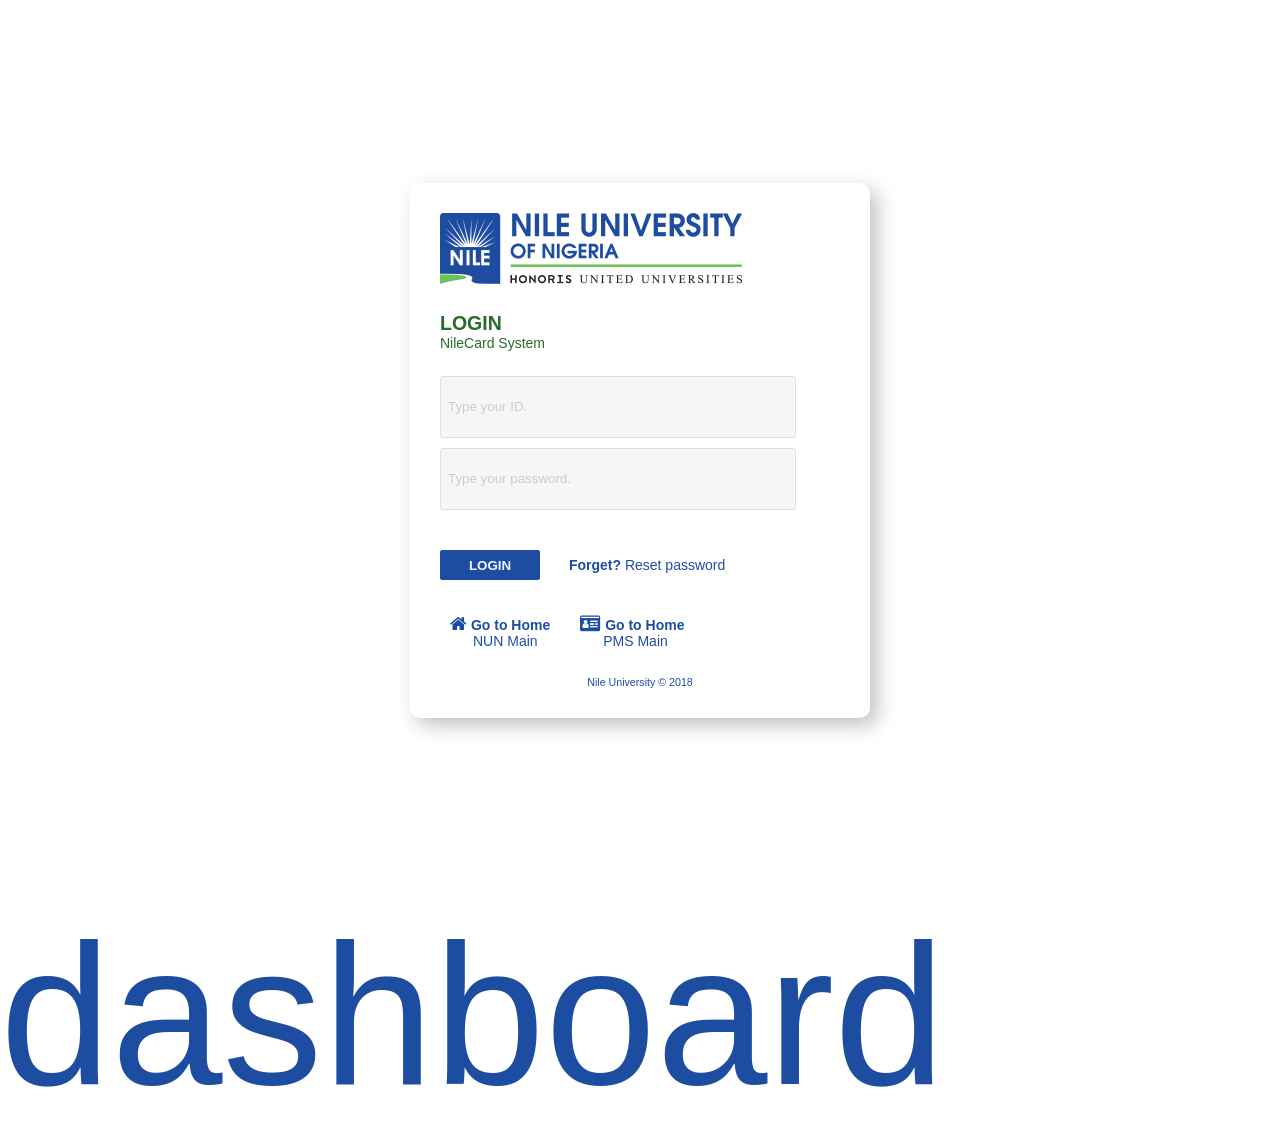
==== index.html @ d3ed3e61 "intial commit for dashboard; attempt 4 in fixing styles" ====
<!DOCTYPE html>
<html lang="en">
<head>
    <meta charset="UTF-8">
    <meta name="viewport" content="width=device-width, initial-scale=1.0">
    <title>Login - NileCard System</title>
    <link rel="icon" href="./assets/images/nileLogo.png">
    <link rel="stylesheet" href="./src/styles/style.css">
    <link rel="preconnect" href="https://fonts.googleapis.com">
    <link rel="preconnect" href="https://fonts.gstatic.com" crossorigin>
    <link
        href="https://fonts.googleapis.com/css2?family=Gilda+Display&family=Lato:ital,wght@0,100;0,300;0,400;0,700;0,900;1,100;1,300;1,400;1,700;1,900&display=swap"
        rel="stylesheet">
<link rel="stylesheet" href="https://maxcdn.bootstrapcdn.com/font-awesome/4.7.0/css/font-awesome.min.css"></link> </head>
<body>
    <div class="centre">
        <div id="main-index">
            <div id="logo-container">
                <img src="./assets/images/fullNileLogo.png" alt="Nile logo" height="71px" width="340">
                <!-- <div id="logo-text">
                    <h1>NILE UNIVERSITY <br> <span id="smaller-text">OF NIGERIA</span></h1> 
                    <hr>
                    <h2><span id="honoris">HONORIS</span> UNITED UNIVERSITIES</h2>
                </div> -->
            </div>
            <h3 class="login">LOGIN</h3>
            <p class="">NileCard System</p>
            <form id="loginForm" action="submit">
                <input type="text" id="idNumber" name="idNumber" placeholder="Type your ID."><br>
                <input type="password" id="password" name="password" placeholder="Type your password."> <br>
                <span><button type="submit" form="loginForm" value="submit">LOGIN</button>
                <a href="#" class="forget"><strong>Forget?</strong>  Reset password</span></a></span>
            </form>
            <div class="goto">
            <ul>
                <li>
                    <a href="https://nileuniversity.edu.ng/" class="home">
                    <i class="fa fa-home" aria-hidden="true"></i>
                        <strong>Go to Home</strong>
                        <span>NUN Main</span></a>
                </li>
                <li>
                    <a href="https://nileuniversity.edu.ng/" class="home">
                    <i class="fa fa-id-card " aria-hidden="true"></i>
                    <strong>Go to Home</strong>
                    <span>PMS Main</span></a>
                </li>
            </ul>
            </div>
                <footer>Nile University © 2018</footer>
        </div>
    </div>
    <a href="/dashboard.html" style="font-size: 200px;">dashboard</a>
</body>
</html>
---- src/styles/style.css ----
body{
    font-family: Arial, Helvetica, sans-serif;    
    
    padding: 0;
    margin: 0;
}
.centre{
    display: flex;
    background: #fff url(../assets/images/bg.jpg);
        font-size: 14px;
        align-items: center;
        justify-content: center;
        height: 100vh;
}
#main-index{
    background-color: white;
    border-radius: 10px;
    padding: 30px;
    width: 400px;
    height: 475px;
    box-shadow: 7px 7px 20px rgba(0, 0, 0, 0.25);
}

.login{
    color: rgb(39, 108, 42);
    font-weight: 700;
    font-family: Arial, Helvetica, sans-serif;
    margin: 25px 0 0 0;
    font-size: 19.5px;
}
p{
    margin: 0;
    color: rgb(39, 108, 42);
    font-size: 14px;
    font-weight: 300;
    font-family: Arial, Helvetica, sans-serif;
}

input{
    width: 340px;
    height: 60px;
    margin-bottom: 10px; 
    padding:  0px 7px;
    border: solid #DFDFDF 1px; 
    border-radius: 3px;
    background-color: #f6f6f6;
    outline: none;
    
}
#idNumber{
    margin-top: 25px;
}
input:focus{
    color:#1d4da1;
}
input::placeholder{
    color: #ccc;
    font-weight: 500;
}
input:focus::placeholder{
    color: #1d4da1;
    font-weight: 900;
}
#password{
    margin-bottom: 40px;
}
button{
    border: 1px solid #1d4ca1;
    border-radius: 2px;
    background-color: #1d4da1;
    color: aliceblue;
    width: 100px;
    height: 30px;
    font-weight: 700;
    margin: 0;
    padding: 0 15px;
    line-height: 30px;
}
.forget{
    line-height: 30px;
    margin: 0 0 0 25px;
}
a{
    color: #1d4da1;
    text-decoration: none;
}
.goto ul{
    width: 100%;
    margin-top: 25px;
    display: inline-block;
    padding: 0;
}
.goto ul li{
    list-style: none;
    float: left;
    padding: 10px;
    margin-right: 10px;
}

.goto ul li .fa{
    font-size: 18px;
}
.goto ul li span{
    display: block;
    padding-left: 23px;
    font-size: 14px;
    font-weight: 300;
}

strong{
    font-weight: bolder;
}
footer{
    color: #999; 
    color: #1d4ca1; 
    font-size: 10.666px; 
    font-size: 8pt;
    text-align: center;
    
}
nav{
    width: 100%;
    height: 70px;
    background: #fff;
    box-shadow: 7px 7px 20px rgba(0, 0, 0, 0.15);    
    display: flex;
    padding: 0;
    margin: 0;
    align-items: center;
    overflow: hidden;
}
.small-profile{
    padding: 0 15px;
    height: 40px;
    border-radius: 50%;
}
.right{
    margin-left: auto;
    display: flex;
    align-items: center;
}
.nile-logo{
    height: 50px;
    padding: 10px 15px;
}
.fa-bars{
    font-size: 15px;
    padding: 28px 15px;
    color: #a6b7bf;
}
.fa-bars:hover, .nile-logo:hover, .small-profile:hover{
    color: black;
}
.main-dashboard{
    display: flex;
    flex-direction: row;
    background-color: #e8e8e8;
    gap: 2%;
}

.menu-bar{
    flex: 5%;
    background-color: #1d4ca1;
    min-width:  70px;
    overflow: hidden;
}
.menu-bar ul{
    margin-top: 0;
    list-style-type: none;
    padding: 0;
}
.menu-bar li{
    margin: 0;
    padding: 0;
    width: 100%;
}
.menu-bar i{
    padding: 25px 20px;
    font-size: 25px;
    color: cornflowerblue;
}
.menu-bar i:hover{
    background-color: cornflowerblue;
    color: #1d4ca1;
}
.profile {
    height: 800px;
    flex: 22.5%;
    background-color: rgb(255, 255, 255);
    border-radius: 2px;
    display: flex;
    flex-direction: column;
    align-items: center;
    margin-top: 40px;
}
.profile img{
    margin: 70px 20px 20px 20px;
    

}
.profile h3{
    margin: 0;
    padding: 10px;
    font-size: 30px;
}
.profile h4{
    background-color: #1d4ca1;
    color: #fff;
    width: 100%;
    text-align: center;
    margin: 0;
    padding: 10px 0;
}
.profile hr{
    width: 100%;
    background-color:#999;
    border: none;
    height: 0.75px;

}
.profile h5{
    margin: 10px auto 0 20px;
    font-size: 12px;
    text-align: left;
    color: #626262;

}
.building-div{
    height: 400px;
    flex: 72.5%;
    background-color: rgb(80, 79, 79);
    border-radius: 2px;
    display: grid;
    grid-template-columns: auto auto auto;
    grid-template-rows: auto auto;
    justify-content: center;
    align-items: center;
    gap: 2% 2%;
    margin: 40px 2% 0 0;
    padding: 2%;
    /* justify-content: space-evenly; */
}
.building-div img{
    background-color: aqua;
    height: 175px;
    width: 225px;
    border-radius: 5px;
}
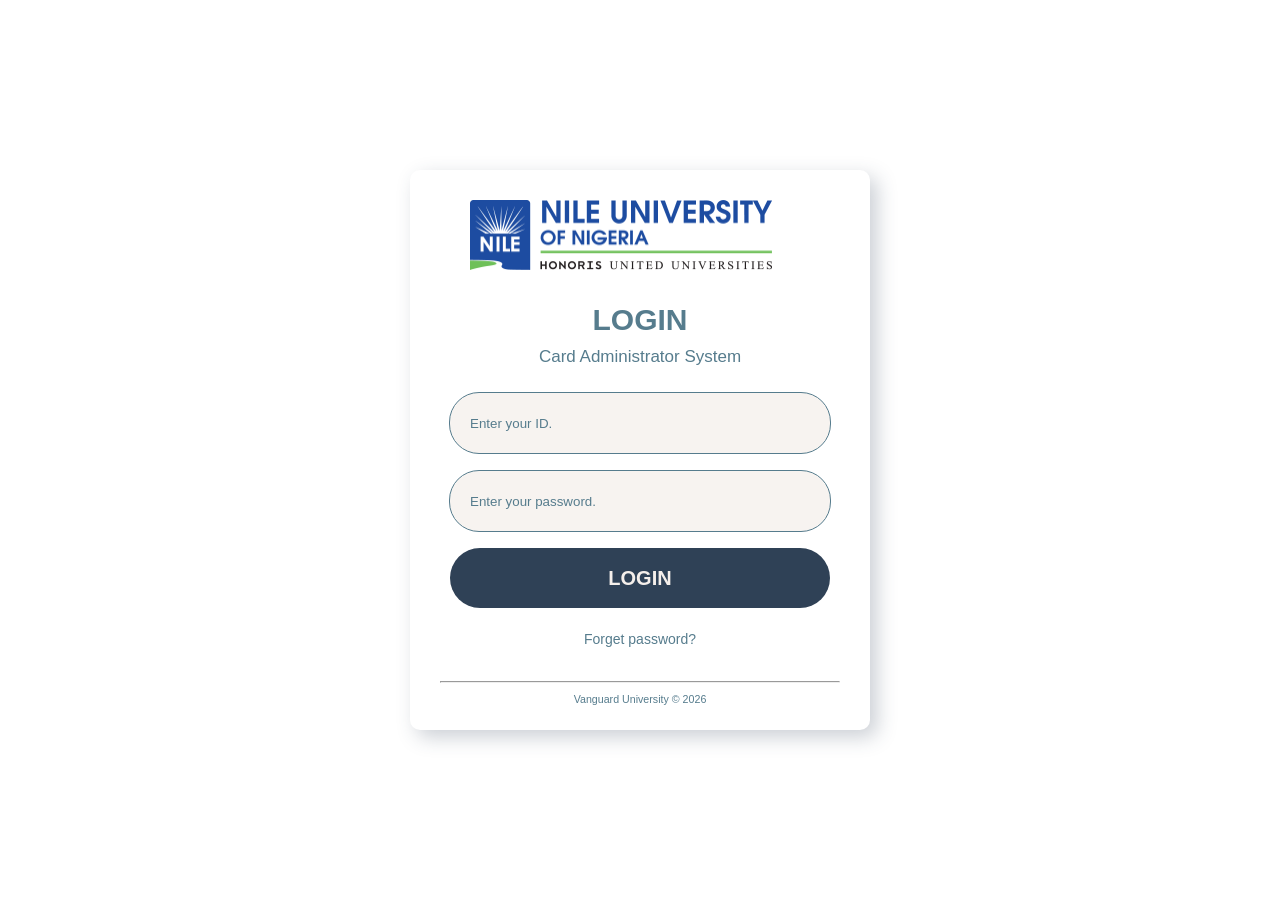
==== commit 3db3fffb: "remove nile styling" ====
--- a/index.html
+++ b/index.html
@@ -16,40 +16,19 @@
     <div class="centre">
         <div id="main-index">
             <div id="logo-container">
-                <img src="./assets/images/fullNileLogo.png" alt="Nile logo" height="71px" width="340">
-                <!-- <div id="logo-text">
-                    <h1>NILE UNIVERSITY <br> <span id="smaller-text">OF NIGERIA</span></h1> 
-                    <hr>
-                    <h2><span id="honoris">HONORIS</span> UNITED UNIVERSITIES</h2>
-                </div> -->
+                <img src="./assets/images/fullNileLogo.png" alt="Nile logo" height="70" width="340">
             </div>
-            <h3 class="login">LOGIN</h3>
-            <p class="">NileCard System</p>
-            <form id="loginForm" action="submit">
-                <input type="text" id="idNumber" name="idNumber" placeholder="Type your ID."><br>
-                <input type="password" id="password" name="password" placeholder="Type your password."> <br>
-                <span><button type="submit" form="loginForm" value="submit">LOGIN</button>
-                <a href="#" class="forget"><strong>Forget?</strong>  Reset password</span></a></span>
-            </form>
-            <div class="goto">
-            <ul>
-                <li>
-                    <a href="https://nileuniversity.edu.ng/" class="home">
-                    <i class="fa fa-home" aria-hidden="true"></i>
-                        <strong>Go to Home</strong>
-                        <span>NUN Main</span></a>
-                </li>
-                <li>
-                    <a href="https://nileuniversity.edu.ng/" class="home">
-                    <i class="fa fa-id-card " aria-hidden="true"></i>
-                    <strong>Go to Home</strong>
-                    <span>PMS Main</span></a>
-                </li>
-            </ul>
-            </div>
-                <footer>Nile University © 2018</footer>
+                <h2>LOGIN</h2>
+                <p>Card Administrator System</p>
+                <form id="loginForm" action="submit">
+                    <input type="text" id="idNumber" name="idNumber" placeholder="Enter your ID."><br>
+                    <input type="password" id="password" name="password" placeholder="Enter your password."> <br>
+                    <button type="submit" form="loginForm" value="submit">LOGIN</button><br>
+                    <a href="#">Forget password?</a>
+                </form>
+                <hr>
+                <footer>Vanguard University © 2026</footer>
         </div>
     </div>
-    <a href="/dashboard.html" style="font-size: 200px;">dashboard</a>
 </body>
 </html>
--- a/src/styles/style.css
+++ b/src/styles/style.css
@@ -1,128 +1,115 @@
+/* navy: #2f4156
+teal: #567c8d
+sky blue: #c8d9e6
+beige: #f5efeb
+white: #ffffff */
 body{
     font-family: Arial, Helvetica, sans-serif;    
-    
     padding: 0;
     margin: 0;
 }
 .centre{
     display: flex;
-    background: #fff url(../assets/images/bg.jpg);
-        font-size: 14px;
-        align-items: center;
-        justify-content: center;
-        height: 100vh;
+    background: #fff url(./src/background.png);
+    background-size: 50px 50px;
+    font-size: 14px;
+    align-items: center;
+    justify-content: center;
+    height: 100vh;
 }
 #main-index{
     background-color: white;
     border-radius: 10px;
     padding: 30px;
     width: 400px;
-    height: 475px;
-    box-shadow: 7px 7px 20px rgba(0, 0, 0, 0.25);
-}
-
-.login{
-    color: rgb(39, 108, 42);
+    height: 500px;
+    box-shadow: 7px 7px 20px #2f415640;
+    text-align: center;
+}
+
+#main-index h2{
+    color: #567c8d;
     font-weight: 700;
     font-family: Arial, Helvetica, sans-serif;
-    margin: 25px 0 0 0;
-    font-size: 19.5px;
-}
-p{
-    margin: 0;
-    color: rgb(39, 108, 42);
-    font-size: 14px;
-    font-weight: 300;
+    font-size: 30px;
+    margin: 30px 0px 10px;
+}
+#main-index p{
+    margin: 0;
+    color: #567c8d;
+    font-size: 17px;
     font-family: Arial, Helvetica, sans-serif;
 }
 
-input{
+#loginForm{
+    display: flex;
+    flex-direction: column;
+    align-items: center;
+}
+
+#loginForm input{
     width: 340px;
     height: 60px;
-    margin-bottom: 10px; 
-    padding:  0px 7px;
-    border: solid #DFDFDF 1px; 
-    border-radius: 3px;
-    background-color: #f6f6f6;
-    outline: none;
-    
+    margin-bottom: 0; 
+    padding:  0px 20px;
+    border: solid #567c8d 1px; 
+    border-radius: 30px;
+    background-color: #f7f3f0;
+    outline: none;    
 }
 #idNumber{
     margin-top: 25px;
 }
-input:focus{
-    color:#1d4da1;
-}
-input::placeholder{
-    color: #ccc;
+#loginForm input:focus{
+    color:#2f4156;
+    background-color: #c8d9e6;
+}
+#loginForm input::placeholder{
+    color: #567c8d;
     font-weight: 500;
 }
-input:focus::placeholder{
-    color: #1d4da1;
+#loginForm input:focus::placeholder{
+    color: #2f4156;
     font-weight: 900;
 }
-#password{
-    margin-bottom: 40px;
-}
-button{
-    border: 1px solid #1d4ca1;
-    border-radius: 2px;
-    background-color: #1d4da1;
-    color: aliceblue;
-    width: 100px;
-    height: 30px;
+
+#loginForm button{
+    border: none;
+    border-radius: 30px;
+    background-color: #2f4156;
+    color: #f5efeb;
+    width: 340px;
+    height: 60px;
+    font-size: 20px;
     font-weight: 700;
-    margin: 0;
-    padding: 0 15px;
+    padding: 0 20px;
     line-height: 30px;
-}
-.forget{
+    box-sizing: content-box;
+}
+
+#loginForm a{
+    color: #567c8d;
+    text-decoration: none;
     line-height: 30px;
-    margin: 0 0 0 25px;
-}
-a{
-    color: #1d4da1;
-    text-decoration: none;
-}
-.goto ul{
-    width: 100%;
-    margin-top: 25px;
-    display: inline-block;
-    padding: 0;
-}
-.goto ul li{
-    list-style: none;
-    float: left;
-    padding: 10px;
-    margin-right: 10px;
-}
-
-.goto ul li .fa{
-    font-size: 18px;
-}
-.goto ul li span{
-    display: block;
-    padding-left: 23px;
-    font-size: 14px;
-    font-weight: 300;
-}
-
-strong{
-    font-weight: bolder;
+    margin-bottom: 20px;
 }
 footer{
-    color: #999; 
-    color: #1d4ca1; 
+    color: #567c8d; 
     font-size: 10.666px; 
     font-size: 8pt;
-    text-align: center;
-    
-}
-nav{
+    text-align: center;    
+    margin: 10px;
+}
+.dashboard{
+    /* background: url(/assets/images/background.png);
+    background-size: 50px 50px;  */
+    background-color: #c8d9e6;
+}
+.dashboard nav{
     width: 100%;
     height: 70px;
     background: #fff;
-    box-shadow: 7px 7px 20px rgba(0, 0, 0, 0.15);    
+    box-shadow: 7px 7px 20px rgba(47, 65, 86, 0.2);    
     display: flex;
     padding: 0;
     margin: 0;
@@ -154,13 +141,13 @@
 .main-dashboard{
     display: flex;
     flex-direction: row;
-    background-color: #e8e8e8;
     gap: 2%;
+    width: 100%;
 }
 
 .menu-bar{
-    flex: 5%;
-    background-color: #1d4ca1;
+    flex: 7%;
+    background-color: #2f4156;
     min-width:  70px;
     overflow: hidden;
 }
@@ -175,37 +162,40 @@
     width: 100%;
 }
 .menu-bar i{
-    padding: 25px 20px;
-    font-size: 25px;
-    color: cornflowerblue;
+    padding: 25px 0;
+    width: 100%;
+    font-size: 30px;
+    color: #f5efeb;
 }
 .menu-bar i:hover{
-    background-color: cornflowerblue;
-    color: #1d4ca1;
+    background-color: #f5efeb;
+    color: #2f4156;
 }
 .profile {
     height: 800px;
-    flex: 22.5%;
+    flex: 20%;
     background-color: rgb(255, 255, 255);
     border-radius: 2px;
     display: flex;
     flex-direction: column;
     align-items: center;
     margin-top: 40px;
-}
-.profile img{
-    margin: 70px 20px 20px 20px;
-    
-
+    padding: 30px 0;
+}
+.profile image{
+    margin: 20px;
+    height: 250px;
+    width: 200px;
 }
 .profile h3{
     margin: 0;
     padding: 10px;
     font-size: 30px;
+    color: #567c8d;
 }
 .profile h4{
-    background-color: #1d4ca1;
-    color: #fff;
+    background-color: #2f4156;
+    color: #f5efeb;
     width: 100%;
     text-align: center;
     margin: 0;
@@ -213,7 +203,7 @@
 }
 .profile hr{
     width: 100%;
-    background-color:#999;
+    background-color:#567c8d;
     border: none;
     height: 0.75px;
 
@@ -222,27 +212,27 @@
     margin: 10px auto 0 20px;
     font-size: 12px;
     text-align: left;
-    color: #626262;
+    color: #567c8d;
 
 }
 .building-div{
     height: 400px;
-    flex: 72.5%;
-    background-color: rgb(80, 79, 79);
+    flex: 67%;
+    /* background-color: rgb(80, 79, 79); */
     border-radius: 2px;
     display: grid;
     grid-template-columns: auto auto auto;
     grid-template-rows: auto auto;
-    justify-content: center;
-    align-items: center;
+    /* justify-content: center; */
     gap: 2% 2%;
     margin: 40px 2% 0 0;
-    padding: 2%;
-    /* justify-content: space-evenly; */
+    padding: 0;
+    justify-content: space-evenly;
 }
 .building-div img{
     background-color: aqua;
     height: 175px;
     width: 225px;
     border-radius: 5px;
+    margin: 0;
 }
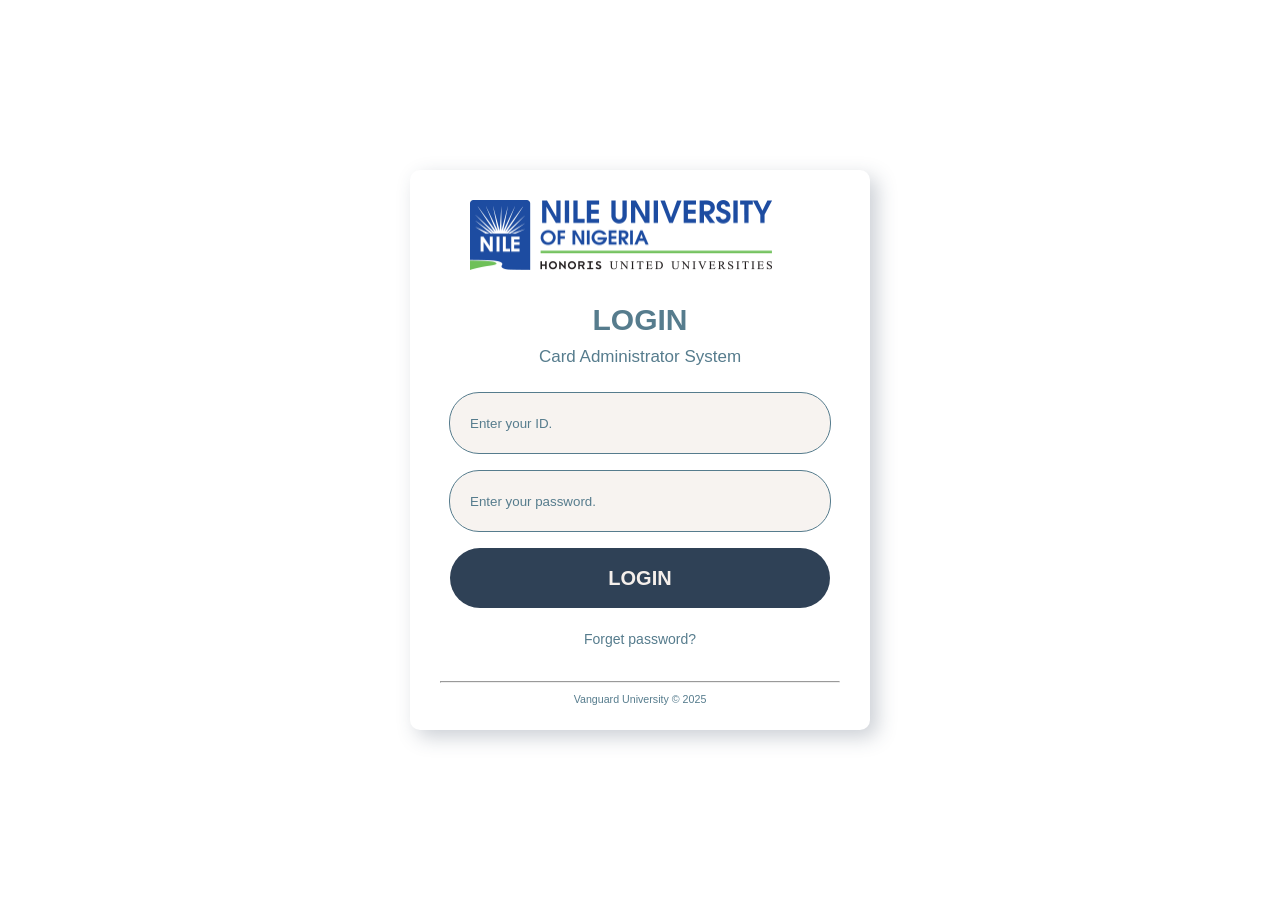
==== commit bafde461: "Adding correct logos" ====
--- a/index.html
+++ b/index.html
@@ -27,7 +27,7 @@
                     <a href="#">Forget password?</a>
                 </form>
                 <hr>
-                <footer>Vanguard University © 2026</footer>
+                <footer>Vanguard University © 2025</footer>
         </div>
     </div>
 </body>
--- a/src/styles/style.css
+++ b/src/styles/style.css
@@ -1,8 +1,3 @@
-/* navy: #2f4156
-teal: #567c8d
-sky blue: #c8d9e6
-beige: #f5efeb
-white: #ffffff */
 body{
     font-family: Arial, Helvetica, sans-serif;    
     padding: 0;
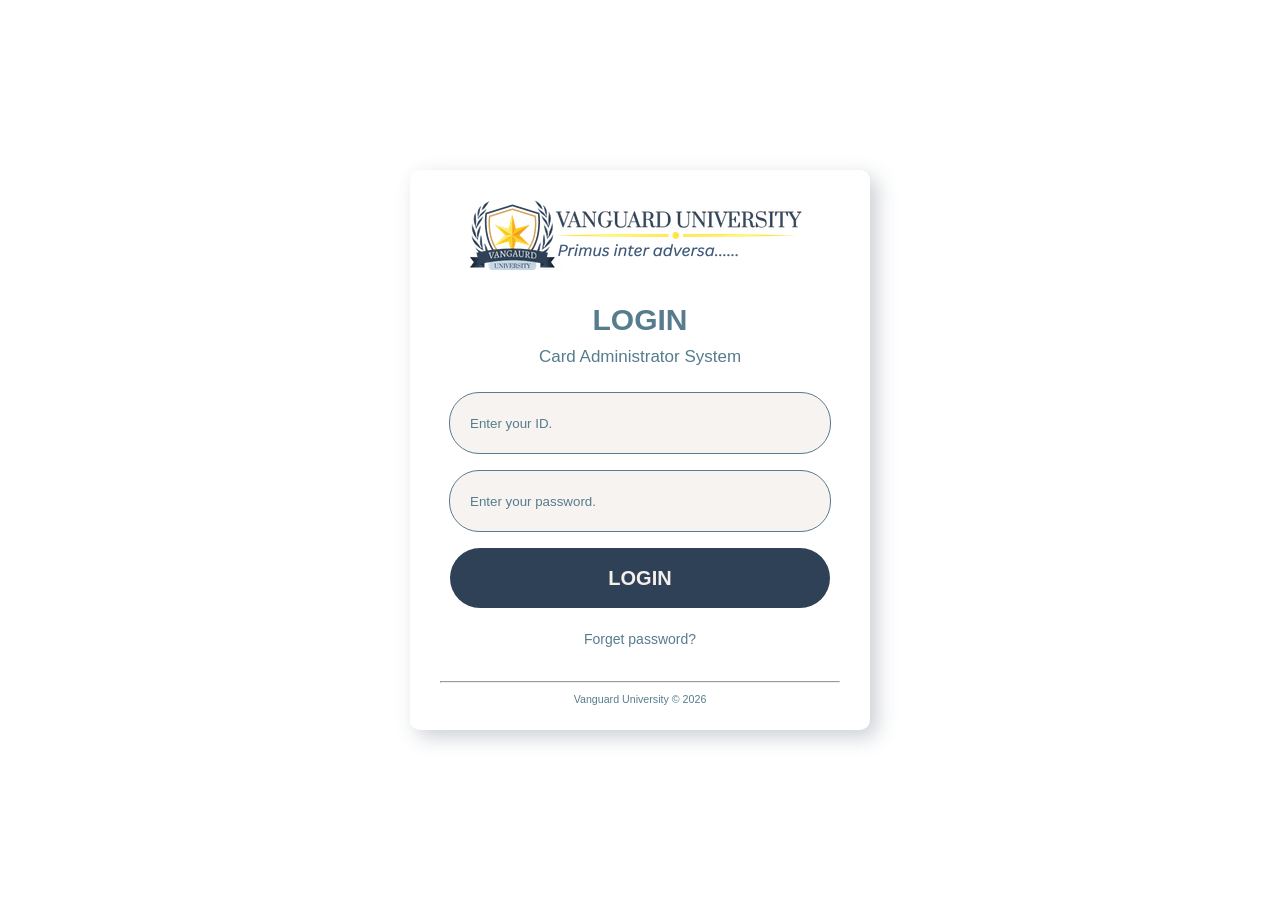
==== commit a7e2101e: "adding corret logos 3" ====
--- a/index.html
+++ b/index.html
@@ -3,8 +3,8 @@
 <head>
     <meta charset="UTF-8">
     <meta name="viewport" content="width=device-width, initial-scale=1.0">
-    <title>Login - NileCard System</title>
-    <link rel="icon" href="./assets/images/nileLogo.png">
+    <title>Login - VCard System</title>
+    <link rel="icon" href="./assets/images/SMALL LOGO trsprt bg.png">
     <link rel="stylesheet" href="./src/styles/style.css">
     <link rel="preconnect" href="https://fonts.googleapis.com">
     <link rel="preconnect" href="https://fonts.gstatic.com" crossorigin>
@@ -16,7 +16,7 @@
     <div class="centre">
         <div id="main-index">
             <div id="logo-container">
-                <img src="./assets/images/fullNileLogo.png" alt="Nile logo" height="70" width="340">
+                <img src="./assets/images/Big Final Logo trsprt bg.png" alt="Van Logo" height="70" width="340">
             </div>
                 <h2>LOGIN</h2>
                 <p>Card Administrator System</p>
@@ -27,7 +27,7 @@
                     <a href="#">Forget password?</a>
                 </form>
                 <hr>
-                <footer>Vanguard University © 2025</footer>
+                <footer>Vanguard University © 2026</footer>
         </div>
     </div>
 </body>
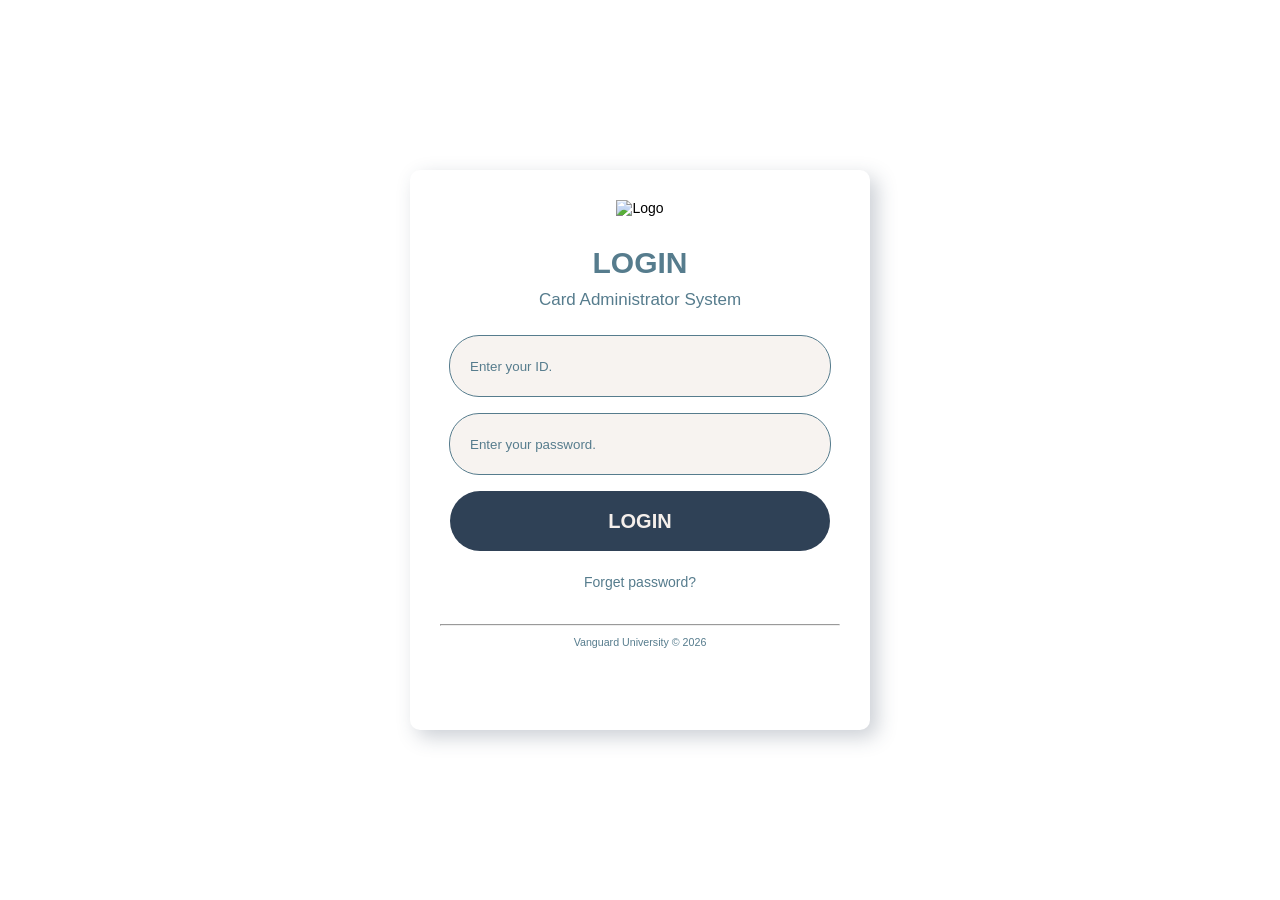
==== commit 3c272ddf: "clearer images" ====
--- a/index.html
+++ b/index.html
@@ -3,8 +3,8 @@
 <head>
     <meta charset="UTF-8">
     <meta name="viewport" content="width=device-width, initial-scale=1.0">
-    <title>Login - VCard System</title>
-    <link rel="icon" href="./assets/images/SMALL LOGO trsprt bg.png">
+    <title>Login - Card System</title>
+    <link rel="icon" href="./assets/images/small university logo.png">
     <link rel="stylesheet" href="./src/styles/style.css">
     <link rel="preconnect" href="https://fonts.googleapis.com">
     <link rel="preconnect" href="https://fonts.gstatic.com" crossorigin>
@@ -16,7 +16,7 @@
     <div class="centre">
         <div id="main-index">
             <div id="logo-container">
-                <img src="./assets/images/Big Final Logo trsprt bg.png" alt="Van Logo" height="70" width="340">
+                <img src="./assets/images/big logo.png" alt="Logo" height="70" width="340">
             </div>
                 <h2>LOGIN</h2>
                 <p>Card Administrator System</p>
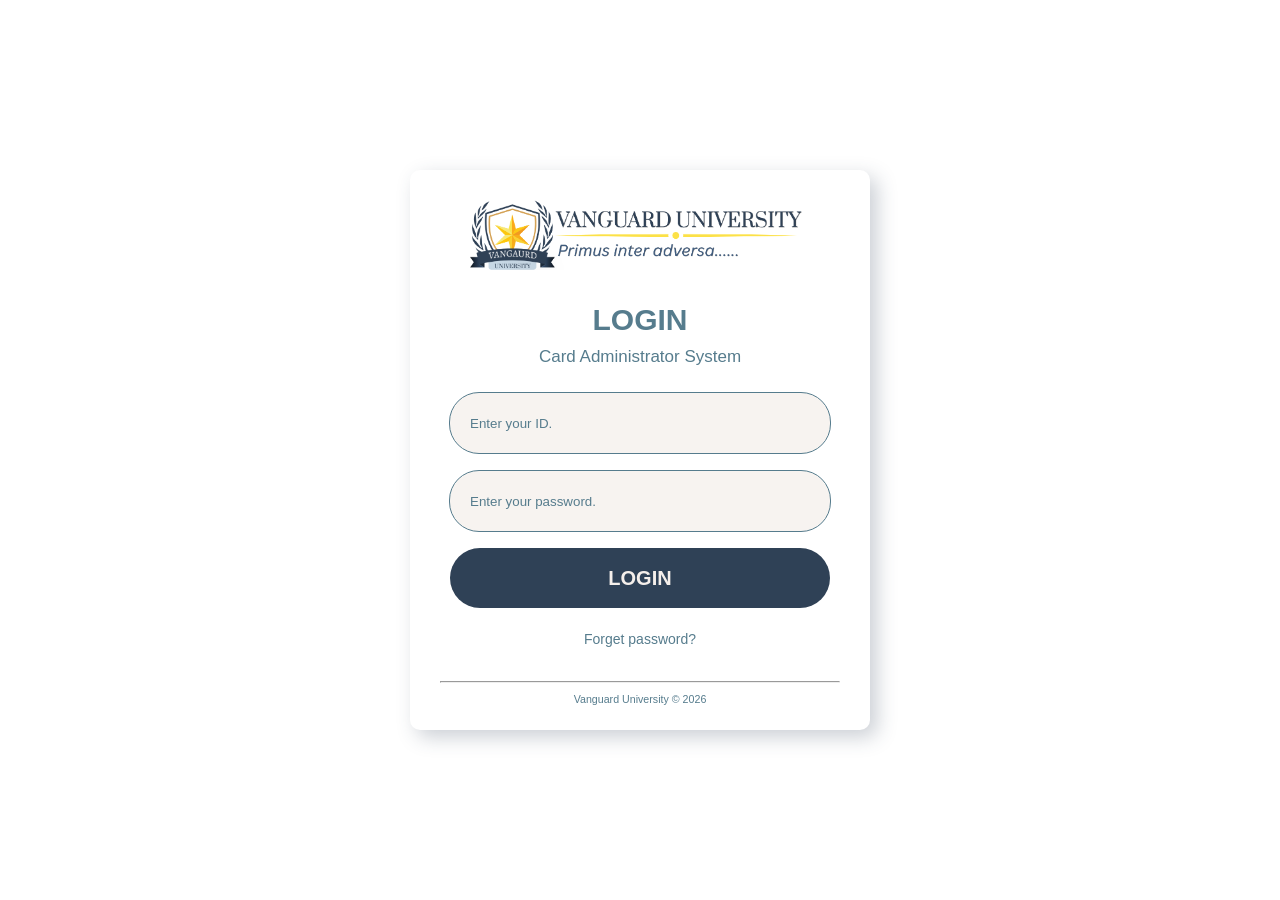
==== commit e9e0317d: "fixing images" ====
--- a/index.html
+++ b/index.html
@@ -3,8 +3,8 @@
 <head>
     <meta charset="UTF-8">
     <meta name="viewport" content="width=device-width, initial-scale=1.0">
-    <title>Login - Card System</title>
-    <link rel="icon" href="./assets/images/small university logo.png">
+    <title>Login - VCard System</title>
+    <link rel="icon" href="./assets/images/small logo with circle.png">
     <link rel="stylesheet" href="./src/styles/style.css">
     <link rel="preconnect" href="https://fonts.googleapis.com">
     <link rel="preconnect" href="https://fonts.gstatic.com" crossorigin>
@@ -16,7 +16,7 @@
     <div class="centre">
         <div id="main-index">
             <div id="logo-container">
-                <img src="./assets/images/big logo.png" alt="Logo" height="70" width="340">
+                <img src="./assets/images/big logo.png" alt="Van Logo" height="70" width="340">
             </div>
                 <h2>LOGIN</h2>
                 <p>Card Administrator System</p>
